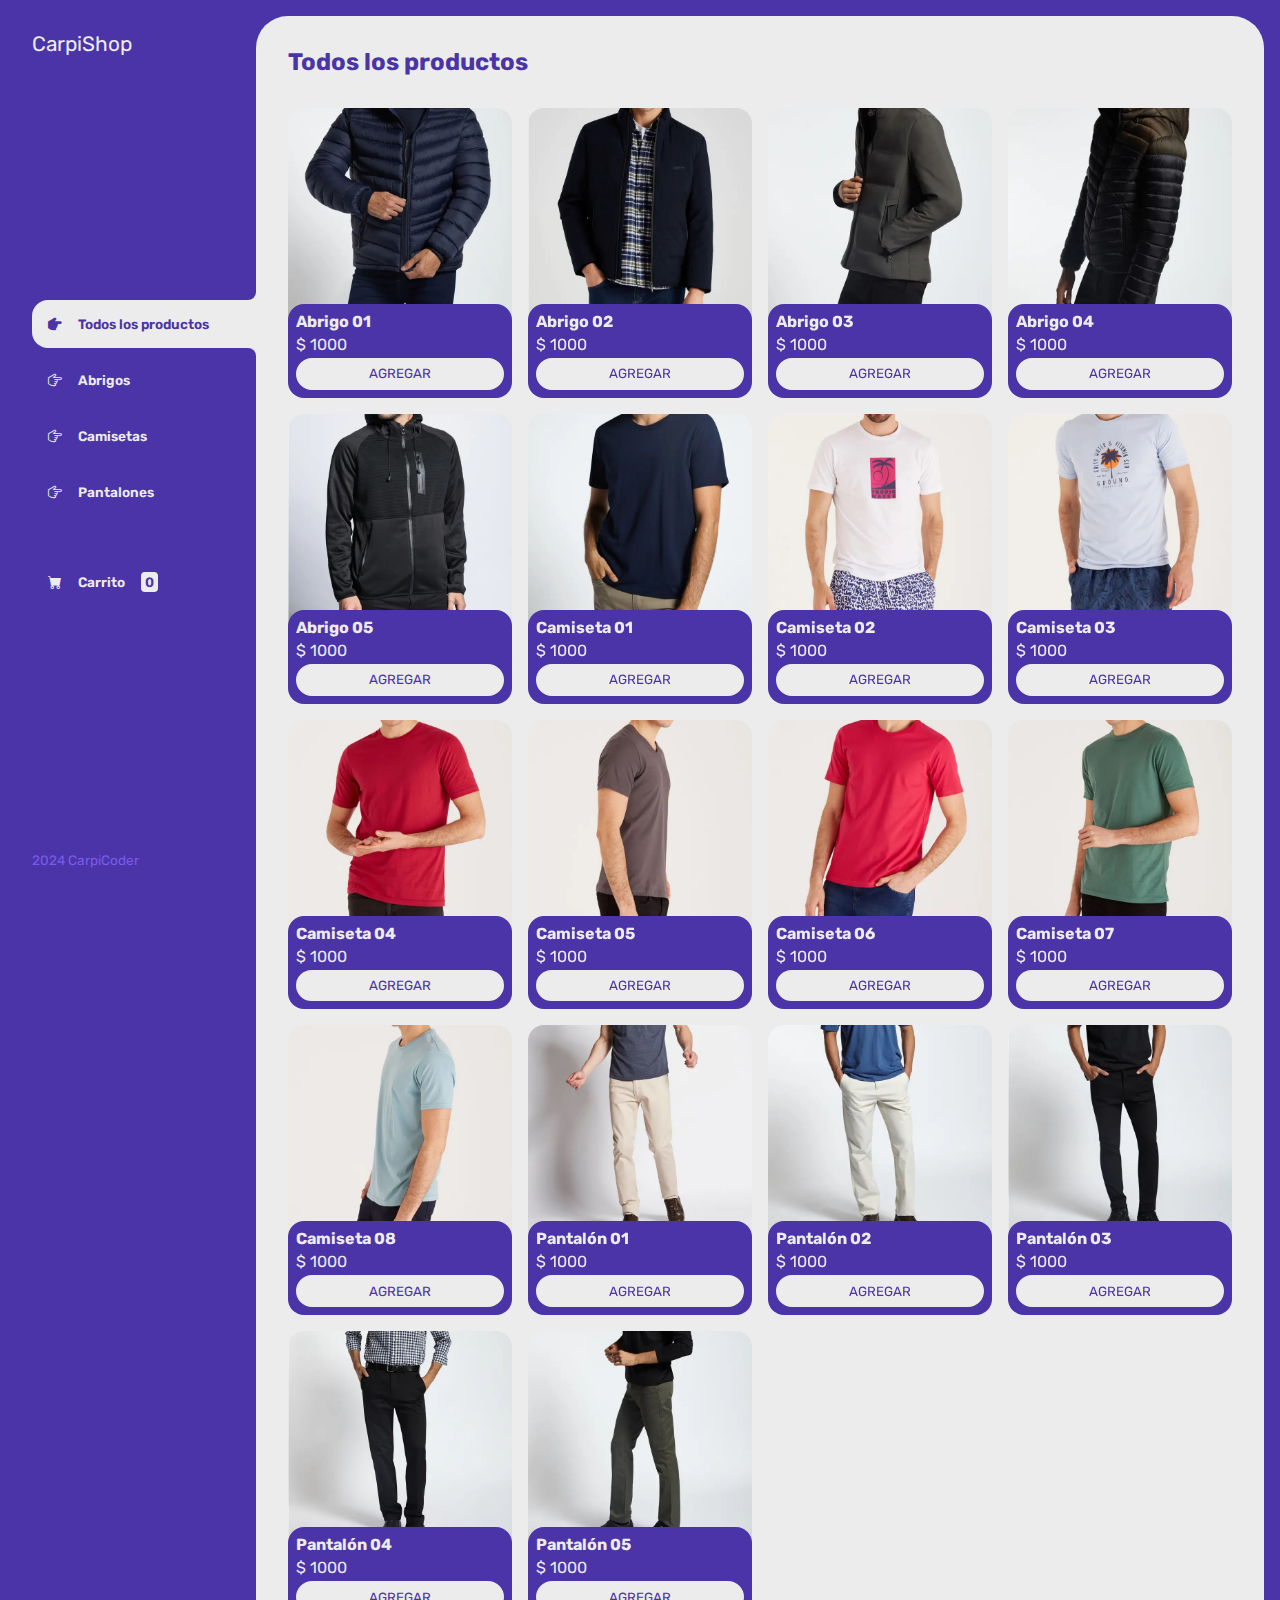
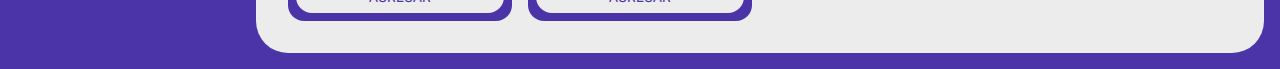
==== index.html @ baf5ed2b "first commit" ====
<!DOCTYPE html>
<html lang="es">
<head>
    <meta charset="UTF-8">
    <meta http-equiv="X-UA-Compatible" content="IE=edge">
    <meta name="viewport" content="width=device-width, initial-scale=1.0">
    <title>CarpiShop</title>
    <link rel="stylesheet" href="https://cdn.jsdelivr.net/npm/bootstrap-icons@1.9.1/font/bootstrap-icons.css">
    <link rel="stylesheet" href="./css/main.css">
</head>
<body>
    <div class="wrapper">
        <aside>
            <header>
                <h1 class="logo">CarpiShop</h1>
            </header>
                <nav>
                    <ul class="menu">
                        <li><button id="todos" class="boton-menu boton-categoria active"><i class="bi bi-hand-index-thumb-fill"></i>Todos los productos</button></li>
                        <li><button id="abrigos" class="boton-menu boton-categoria"><i class="bi bi-hand-index-thumb"></i>Abrigos</button></li>
                        <li><button id="camisetas" class="boton-menu boton-categoria"><i class="bi bi-hand-index-thumb"></i>Camisetas</button></li>
                        <li><button id="pantalones" class="boton-menu boton-categoria"><i class="bi bi-hand-index-thumb"></i>Pantalones</button></li>
                        <li><a class="boton-menu boton-carrito" href="./carrito.html"><i class="bi bi-cart-fill"></i>Carrito <span id="numerito" class="numerito">0</span></a></li>
                    </ul>
                </nav>
                <footer>
                    <p class="texto-footer">2024 CarpiCoder</p>
                </footer>
        </aside>
        <main>
            <h2 class="titulo-principal" id="titulo-principal">Todos los productos</h2>
            <div id="contenedor-productos" class="contenedor-productos">
                <!-- Esto se va a rellenar con JS  -->
            </div>
        </main>
    </div>
    <script src="./js/main.js"></script>
</body>
</html>
---- css/main.css ----
@import url('https://fonts.googleapis.com/css2?family=Rubik:wght@300;400;500;600;700;800;900&display=swap');

:root {
    --clr-main: #4b33a8;
    --clr-main-light: #785ce9;
    --clr-white: #ececec;
    --clr-gray: #e2e2e2;
    --clr-red: #961818;
}

* {
    margin: 0;
    padding: 0;
    box-sizing: border-box;
    font-family: 'Rubik', sans-serif;
}

h1, h2, h3, h4, h5, h6, p, a, input, textarea {
    margin: 0;
}

ul {
    list-style-type: none;
}

a {
    text-decoration: none;
}

.wrapper{
    display:grid;
    grid-template-columns:1fr 4fr;
    background-color: var(--clr-main);
}
aside{
padding:2rem;
padding-right: 0;
background-color: var(--clr-main);
position: sticky;
top: 0;
height: 100vh;
display: flex;
flex-direction: column;
justify-content: space-between;
}


.logo{
    font-weight: 400;
    font-size: 1.3rem;
    color:var(--clr-white)
}
.menu{
    display: flex;
    flex-direction: column;
    gap:.5rem;
}
.boton-categoria>i.bi-hand-index-thumb-fill,
.boton-categoria>i.bi-hand-index-thumb{
    transform: rotateZ(90deg) !important;
}

.boton-menu{
    border-radius: 0rem;
    background-color: transparent;
    border:0px;
    color:var(--clr-white);
    cursor:pointer;
    display: flex;
    align-items: center;
    gap: 1rem;
    font-weight: 600;
    padding:1rem;
    font-size: 0.85rem;
    width: 100%;
}
.boton-menu.active{
    background-color: var(--clr-white);
    color: var(--clr-main);
    width: 100%;
    border-bottom-left-radius: 1rem;
    border-top-left-radius: 1rem;
    position: relative;
}

.boton-menu.active::before{
content: "a";
position: absolute;
width: 1rem;
height: 2rem;
bottom:100%;
right:0;
background-color: transparent;
border-bottom-right-radius:.5rem ;
box-shadow: 0 1rem 0 var(--clr-white);
}
.boton-menu.active::after{
content: "";
position: absolute;
width: 1rem;
height: 2rem;
top:100%;
right:0;
background-color: transparent;
border-top-right-radius:.5rem ;
box-shadow: 0 -1rem 0 var(--clr-white);
}

.boton-carrito{
    margin-top:2rem;
}

.numerito{
    background-color:var(--clr-white);
    color: var(--clr-main);
    padding: .15rem .25rem;
    border-radius: .25rem;
}

.boton-carrito.active .numerito{
    background-color:var(--clr-main);
    color: var(--clr-white);
}

.texto-footer{
    color:var(--clr-main-light);
    font-size:0.85rem;
}

main{
    background-color: var(--clr-white);
    margin:1rem;
    margin-left:0;
    border-radius: 2rem;
    padding:2rem;
}

.titulo-principal{
    color:var(--clr-main);
    margin-bottom: 2rem;
}
.contenedor-productos{
    display: grid;
    grid-template-columns: repeat(4, 1fr);
    gap:1rem;
}

.producto-imagen{
    max-width: 100%;
    border-radius: 1rem;
}
.producto-detalles{
    background-color: var(--clr-main);
    color:var(--clr-white);
    padding: .5rem;
    border-radius: 1rem;
    position:relative;
    margin-top: -2rem;
    display: flex;
    flex-direction: column;
    gap:0.25rem;
}
.producto-titulo{
    font-size: 1rem;
}
.producto-agregar{
    border:0;
    background-color: var(--clr-white);
    color:var(--clr-main);
    padding:0.4rem;
    text-transform: uppercase;
    border-radius: 2rem;
    cursor:pointer;
    border:2px solid var(--clr-white);
    transition: background-color 0.2s,color 0.2s;
}
.producto-agregar:hover{
    background-color: var(--clr-main);
    color:var(--clr-white)
}

/* CARRITO */

.carrito-vacio,
.carrito-comprado{
    color:var(--clr-main);
}

.carrito-productos{
    display: flex;
    flex-direction: column;
    gap:1rem;
}

.carrito-producto{
    display: flex;
    justify-content: space-between;
    align-items: center;
    background-color: var(--clr-gray);
    color: var(--clr-main);
    padding:.5rem;
    padding-right: 1.5rem;
    border-radius: .5rem;
}

.carrito-producto-imagen{
    width: 4rem;
    border-radius: 1rem;
}

.carrito-producto small{
    font-size: .75rem;
}

.carrito-producto-eliminar{
    border:0;
    background-color: transparent;
    color: var(--clr-red);
    cursor:pointer;
}

.carrito-acciones{
    display: flex;
    justify-content: space-between;
}

.carrito-acciones-vaciar{
    border:0;
    background-color: var(--clr-gray);
    padding: 1rem;
    border-radius: 1rem;
    color:var(--clr-main);
    text-transform: uppercase;
    margin-top:1rem;
    cursor:pointer;
}

.carrito-acciones-derecha{
    display: flex;
}
.carrito-acciones-total{
    display:flex;
    background-color: var(--clr-gray);
    padding: 1rem;
    border-top-left-radius: 1rem;
    border-bottom-left-radius: 1rem;
    color:var(--clr-main);
    text-transform: uppercase;
    margin-top:1rem;
    gap:0.5rem;
}

.carrito-acciones-comprar{
    border:0;
    background-color: var(--clr-main);
    padding: 1rem;
    border-top-right-radius: 1rem;
    border-bottom-right-radius: 1rem;
    color:var(--clr-white);
    text-transform: uppercase;
    margin-top:1rem;
}

.disabled{
    display: none;
}
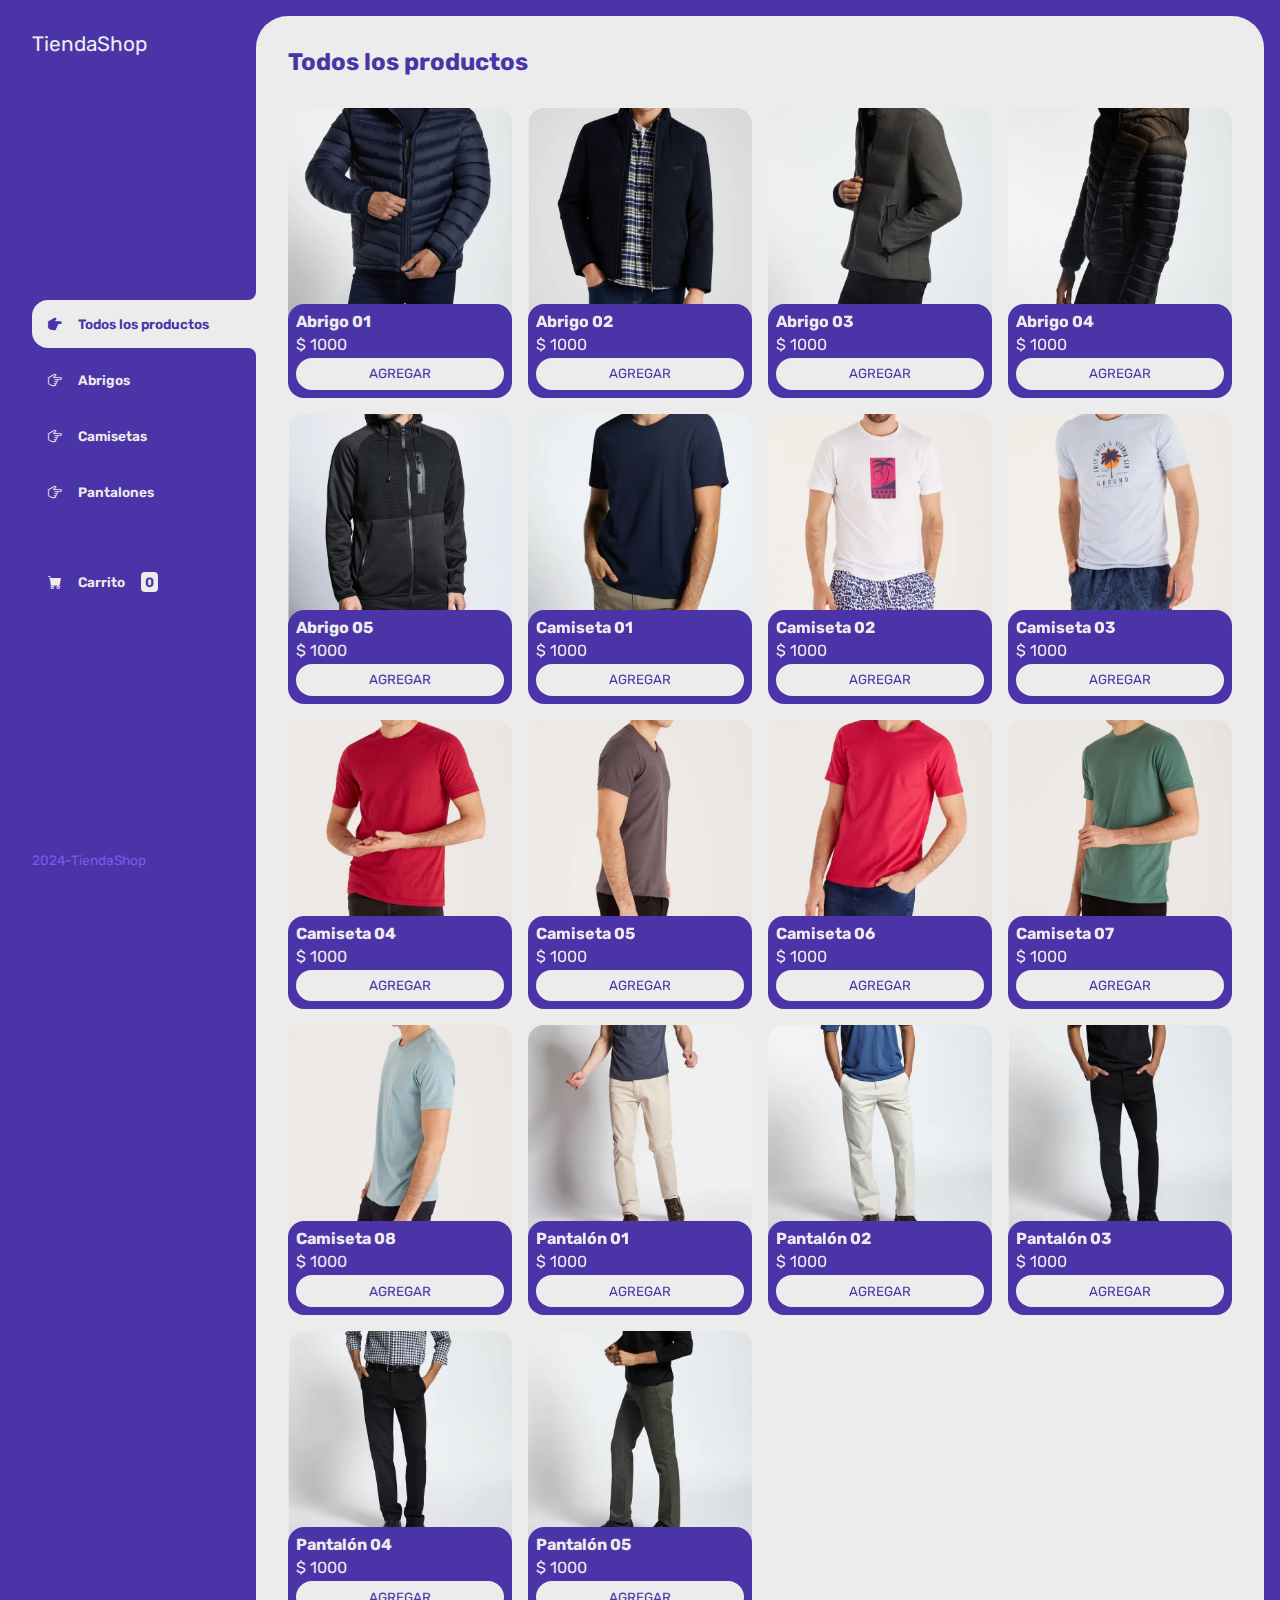
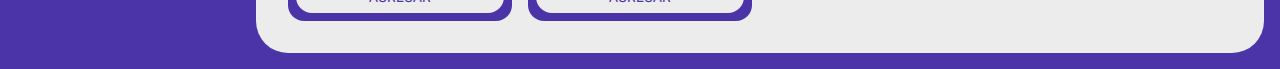
==== commit 9c776d56: "Se agregó funcionalidad al carrito" ====
--- a/index.html
+++ b/index.html
@@ -4,7 +4,7 @@
     <meta charset="UTF-8">
     <meta http-equiv="X-UA-Compatible" content="IE=edge">
     <meta name="viewport" content="width=device-width, initial-scale=1.0">
-    <title>CarpiShop</title>
+    <title>TiendaShop</title>
     <link rel="stylesheet" href="https://cdn.jsdelivr.net/npm/bootstrap-icons@1.9.1/font/bootstrap-icons.css">
     <link rel="stylesheet" href="./css/main.css">
 </head>
@@ -12,7 +12,7 @@
     <div class="wrapper">
         <aside>
             <header>
-                <h1 class="logo">CarpiShop</h1>
+                <h1 class="logo">TiendaShop</h1>
             </header>
                 <nav>
                     <ul class="menu">
@@ -24,7 +24,7 @@
                     </ul>
                 </nav>
                 <footer>
-                    <p class="texto-footer">2024 CarpiCoder</p>
+                    <p class="texto-footer">2024-TiendaShop</p>
                 </footer>
         </aside>
         <main>
--- a/css/main.css
+++ b/css/main.css
@@ -248,6 +248,7 @@
     text-transform: uppercase;
     margin-top:1rem;
     gap:0.5rem;
+    
 }
 
 .carrito-acciones-comprar{
@@ -259,6 +260,7 @@
     color:var(--clr-white);
     text-transform: uppercase;
     margin-top:1rem;
+    cursor: pointer
 }
 
 .disabled{
